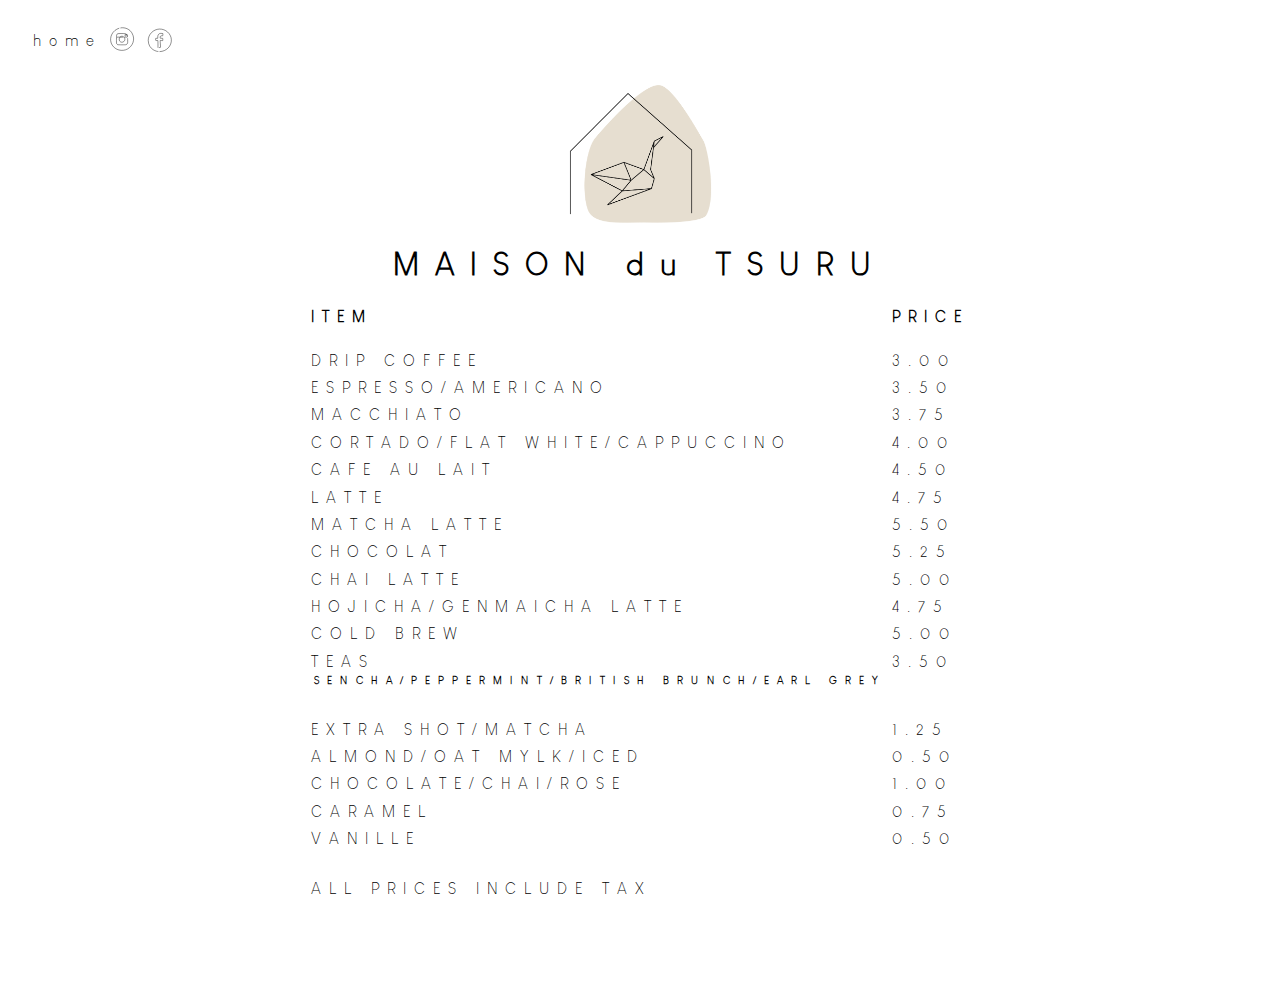
==== menu.html @ d5f09e12 "first commit" ====
<!doctype html>

<html lang="en">
<head>
  <meta charset="utf-8">

  <title>MAISON du TSURU</title>
  <meta name="description" content="fill in">

  <link rel="stylesheet" href="styles.css">
</head>

<body>
  <nav>
    <a href='./index.html'>home</a>
    <a href='https://www.instagram.com/maisondutsuru/' target='_blank'><img class='social-icon' src='./assets/icon-instagram.svg'></img></a>
    <a href='https://www.facebook.com/MAISON-du-TSURU-101312791966417/' target='_blank'><img class='social-icon' src='./assets/icon-facebook.svg'></img></a>
  </nav>
  <header>
    <img src='./assets/maison-tsuru-logo.svg' width=150></img>
    <h1>MAISON du TSURU</h1>
  </header>
  <table id='menu'>
    <tr>
      <th>Item</th>
      <th>Price</th>
    </tr>
    <tr class='blank-row'></tr>
    <tr>
      <td>Drip Coffee</td>
      <td>3.00</td>
    </tr>
    <tr>
      <td>Espresso/Americano</td>
      <td>3.50</td>
    </tr>
    <tr>
      <td>Macchiato</td>
      <td>3.75</td>
    </tr>
    <tr>
      <td>Cortado/Flat White/Cappuccino</td>
      <td>4.00</td>
    </tr>
    <tr>
      <td>Cafe au Lait</td>
      <td>4.50</td>
    </tr>
    <tr>
      <td>Latte</td>
      <td>4.75</td>
    </tr>
    <tr>
      <td>Matcha Latte</td>
      <td>5.50</td>
    </tr>
    <tr>
      <td>Chocolat</td>
      <td>5.25</td>
    </tr>
    <tr>
      <td>Chai Latte</td>
      <td>5.00</td>
    </tr>
    <tr>
      <td>Hojicha/Genmaicha	Latte</td>
      <td>4.75</td>
    </tr>
    <tr>
      <td>Cold Brew</td>
      <td>5.00</td>
    </tr>
    <tr>
      <td>Teas<h6>Sencha/Peppermint/British Brunch/Earl Grey</h6></td>
      <td>3.50</td>
    </tr>
    <tr class='blank-row'></tr>
    <tr>
      <td>Extra Shot/Matcha</td>
      <td>1.25</td>
    </tr>
    <tr>
      <td>Almond/Oat Mylk/Iced</td>
      <td>0.50</td>
    </tr>
    <tr>
      <td>Chocolate/Chai/Rose</td>
      <td>1.00</td>
    </tr>
    <tr>
      <td>Caramel</td>
      <td>0.75</td>
    </tr>
    <tr>
      <td>Vanille</td>
      <td>0.50</td>
    </tr>
    <tr class='blank-row'></tr>
    <tr>
      <td>All Prices Include Tax</td>
    </tr>
  </table>
</body>
</html>
---- styles.css ----
@font-face {
  font-family: 'Louis George Cafe';
  src: url('./assets/louis-george-cafe-light.woff') format('woff'),
       url('./assets/louis-george-cafe-light.woff') format('truetype');
  font-weight: light;
}

body {
  font-family: 'Louis George Cafe';
  letter-spacing: 0.5em;
}

h1 {
  letter-spacing: 0.5em;
}

header {
  display: flex;
  flex-direction: column;
  align-items: center;
  text-align: center;
}

nav {
  display: flex;
  align-items: center;
  margin: 25px;
}

article {
  display: flex;
  justify-content: center;
  text-transform: uppercase;
}

img#storefront {
  width: 100%;
  max-width: 500px;
}

section#info {
  margin: 20px 50px 20px 50px;
  display: flex;
  flex-direction: column;
  justify-content: center;
}

img.social-icon {
  height: 28px;
  color: blue;
  margin: 0px 5px;
}

a {
  text-decoration: none;
  color: black;
}

table tr.blank-row {
  height: 20px;
}

table th {
  text-align: left;
}

table#menu {
  margin: 0 auto 100px auto;
  text-transform: uppercase;
}

table#menu tr td{
  vertical-align: top;
  padding-bottom: 0.4em;
}

table#menu tr td h6{
  margin: 0.3em;
}


@media only screen and (max-width: 767px) {
  article {
    display: flex;
    flex-direction: column;
  }
}
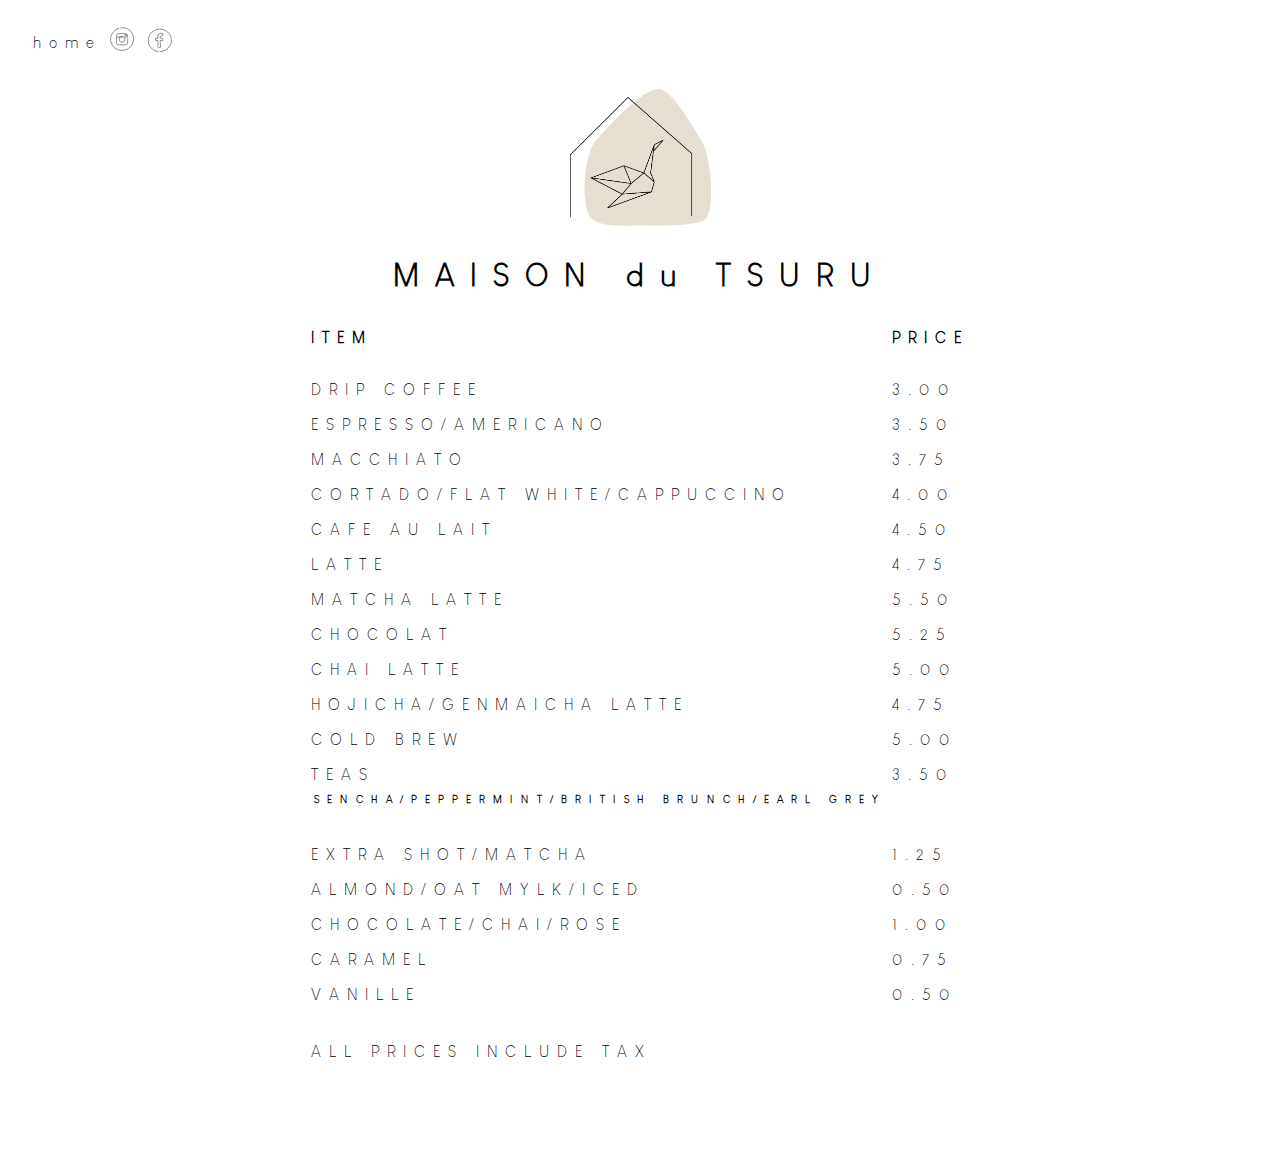
==== commit 783aff55: "update styles" ====
--- a/menu.html
+++ b/menu.html
@@ -6,7 +6,7 @@
 
   <title>MAISON du TSURU</title>
   <meta name="description" content="fill in">
-
+  <meta name="viewport" content="width=device-width,initial-scale=1">
   <link rel="stylesheet" href="styles.css">
 </head>
 
@@ -17,7 +17,7 @@
     <a href='https://www.facebook.com/MAISON-du-TSURU-101312791966417/' target='_blank'><img class='social-icon' src='./assets/icon-facebook.svg'></img></a>
   </nav>
   <header>
-    <img src='./assets/maison-tsuru-logo.svg' width=150></img>
+    <img id='logo' src='./assets/maison-tsuru-logo.svg' width=150></img>
     <h1>MAISON du TSURU</h1>
   </header>
   <table id='menu'>
--- a/styles.css
+++ b/styles.css
@@ -8,6 +8,7 @@
 body {
   font-family: 'Louis George Cafe';
   letter-spacing: 0.5em;
+  line-height: 1.6;
 }
 
 h1 {
@@ -29,8 +30,15 @@
 
 article {
   display: flex;
-  justify-content: center;
+  align-items: center;
   text-transform: uppercase;
+  max-width: 1200px;
+  padding: 0 15px;
+  margin: 0 auto;
+}
+
+section {
+  margin: 0 auto;
 }
 
 img#storefront {
@@ -39,10 +47,13 @@
 }
 
 section#info {
-  margin: 20px 50px 20px 50px;
+  padding: 20px 50px 20px 50px;
   display: flex;
   flex-direction: column;
   justify-content: center;
+  width: 100%;
+  max-width: 500px;
+  word-break: break-word;
 }
 
 img.social-icon {
@@ -79,7 +90,36 @@
 }
 
 
-@media only screen and (max-width: 767px) {
+@media only screen and (max-width: 1024px) {
+
+  body {
+    margin: 15px;
+  }
+
+  h1 {
+    font-size: 24px;
+  }
+
+  p, table {
+    font-size: 12px;
+  }
+
+  nav {
+    margin: 0px;
+  }
+
+  section {
+    margin: initial;
+  }
+
+  section#info {
+    padding: 0;
+  }
+
+  img#logo {
+    max-width: 100px;
+  }
+
   article {
     display: flex;
     flex-direction: column;
